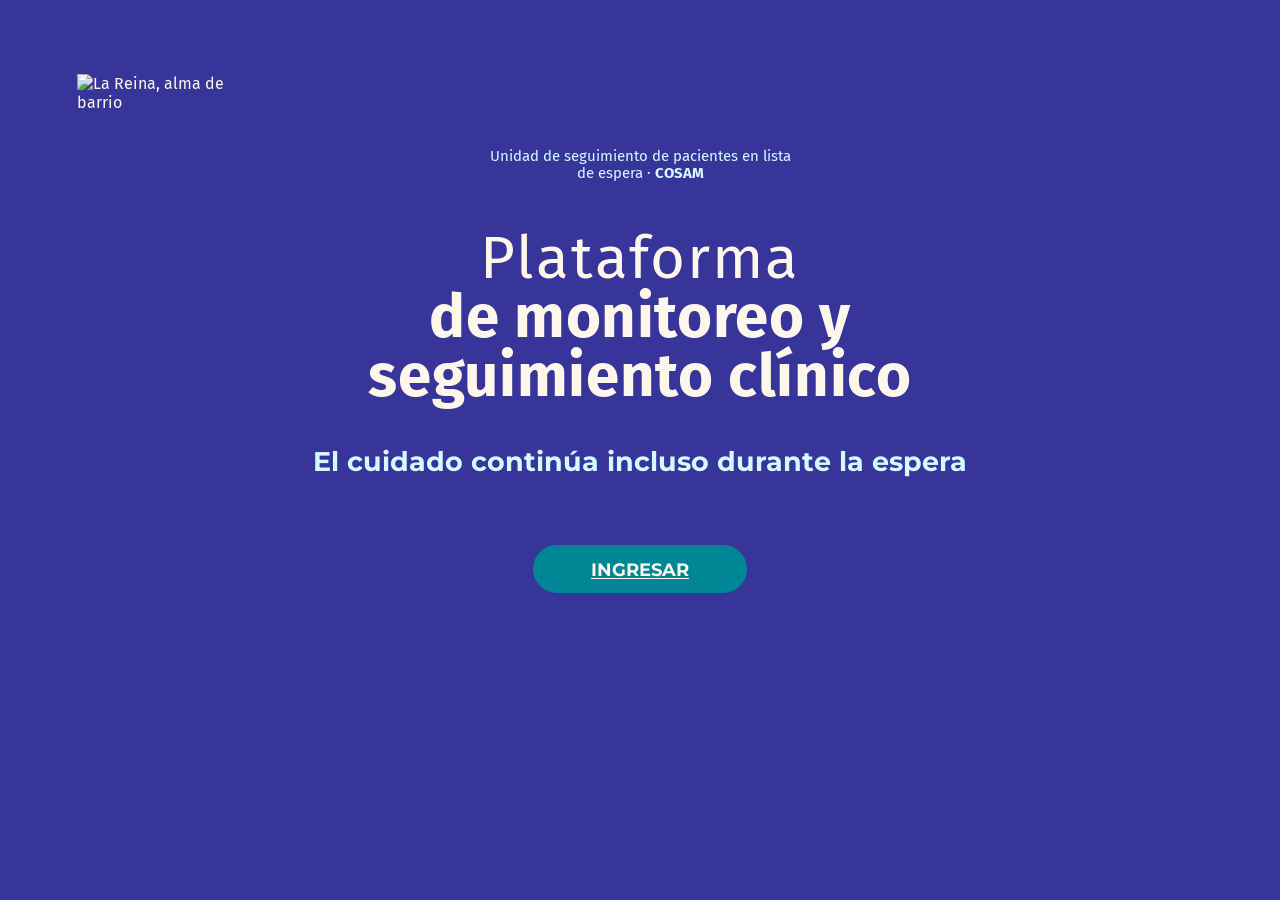
==== index.html @ 518ce2c0 "Add files via upload" ====
<!DOCTYPE html>
<html lang="es-CL">
<head>
  <meta charset="UTF-8">
  <meta name="viewport" content="width=device-width,initial-scale=1">
  <meta name="theme-color" content="#37359a">
  <meta name="description" content="Unidad de seguimiento de pacientes en lista de espera COSAM, La Reina.">
  <title>Plataforma de monitoreo y seguimiento clínico | COSAM</title>
  <link rel="preconnect" href="https://fonts.googleapis.com">
  <link rel="preconnect" href="https://fonts.gstatic.com" crossorigin>
  <link href="https://fonts.googleapis.com/css2?family=Fira+Sans:wght@400;500;600;700&family=Fira+Sans+Condensed:wght@400;500;600;700&family=Montserrat:wght@400;500;600;700&display=swap" rel="stylesheet">
  <link rel="stylesheet" href="styles.css">
</head>
<body class="landing" data-page="inicio-publico">
  <div class="aurora" aria-hidden="true">
    <video class="aurora__video" autoplay muted loop playsinline preload="auto" poster="assets/aurora-poster.jpg" tabindex="-1">
      <source src="assets/aurora.mp4" type="video/mp4">
    </video>
  </div>
  <header class="site-header">
    <img class="municipal-logo" src="assets/logo-la-reina.png" alt="La Reina, alma de barrio" width="181" height="63">
  </header>
  <main class="hero">
    <p class="institution"><span data-text="portada.institucion1">Unidad de seguimiento de pacientes en lista</span><br class="desktop-break"> <span data-text="portada.institucion2">de espera · </span><strong data-text="portada.institucionDestacado">COSAM</strong></p>
    <h1 class="hero-title">
      <span class="hero-title__light" data-text="portada.titulo1">Plataforma</span>
      <strong><span data-text="portada.titulo2">de monitoreo y</span><br class="desktop-break"> <span data-text="portada.titulo3">seguimiento clínico</span></strong>
    </h1>
    <p class="tagline" data-text="portada.lema">El cuidado continúa incluso durante la espera</p>
    <a class="enter-button" href="login.html" data-text="portada.boton">INGRESAR</a>
  </main>
  <script src="textos.js"></script>
  <script src="app.js"></script>
</body>
</html>
---- styles.css ----
/* COSAM — colores y tipografía de las referencias visuales suministradas. */
:root {
  --crema:#fdf6ea;
  --hielo:#d4faff;
  --azul:#37359a;
  --turquesa:#008695;
  --menu:#4ca0aa;
  --menu-activo:#7dbcc3;
  --fondo:#f0f1f1;
  --morado:#6961b7;
  --lavanda:#b7b7d4;
  --lavanda-fuerte:#9390c4;
  --contorno:#dbdddd;
  --texto:#5e6064;
  --font-main:'Fira Sans','Segoe UI',Arial,sans-serif;
  --font-accent:'Montserrat',Arial,sans-serif;
  --font-condensed:'Fira Sans Condensed','Arial Narrow',var(--font-main);
  --cabecera:clamp(72px,6.75vw,94px);
  --ancho-menu:clamp(166px,15.7vw,215px);
  --u:min(0.073206vw,0.130208svh);
}
*{box-sizing:border-box}
html{scroll-behavior:smooth}
body{margin:0;background:var(--fondo);font-family:var(--font-main);color:var(--texto);-webkit-font-smoothing:antialiased}
button,input,select{font:inherit}
button,a,select{ -webkit-tap-highlight-color:transparent }
a{color:inherit}
:focus-visible{outline:3px solid #1722b6;outline-offset:3px}
[hidden]{display:none!important}
.sr-only{position:absolute!important;width:1px!important;height:1px!important;padding:0!important;margin:-1px!important;overflow:hidden!important;clip:rect(0,0,0,0)!important;white-space:nowrap!important;border:0!important}
.icon{width:20px;height:20px;flex:none}
/* =====================================================
 1. PORTADA. Conserva la composición inicial en la aurora azul/verde.
 ===================================================== */
body.landing{isolation:isolate;position:relative;min-height:100svh;background:var(--azul);color:var(--crema)}
.aurora{position:fixed;z-index:-1;inset:0;overflow:hidden;background:var(--azul) url('assets/aurora-poster.jpg') center/cover no-repeat}
.aurora__video{display:block;width:100%;height:100%;object-fit:cover;pointer-events:none}
.site-header{position:absolute;top:calc(79 * var(--u));left:6%}
.municipal-logo{display:block;width:calc(181 * var(--u));height:auto}
.hero{display:flex;flex-direction:column;align-items:center;text-align:center;min-height:100svh;width:100%;padding:calc(158 * var(--u)) 24px calc(80 * var(--u))}
.institution{margin:0;color:var(--hielo);font-size:calc(16 * var(--u));line-height:calc(18 * var(--u));font-weight:400}
.institution strong{font-weight:700}
.hero-title{margin:calc(50 * var(--u)) 0 0;font-size:calc(64 * var(--u));line-height:calc(63 * var(--u));letter-spacing:calc(.7 * var(--u));font-weight:400}
.hero-title__light{display:block;font-weight:400;letter-spacing:calc(2 * var(--u))}
.hero-title strong{display:block;font-weight:700}
.tagline{margin:calc(42 * var(--u)) 0 0;color:var(--hielo);font-family:var(--font-accent);font-weight:700;font-size:calc(29 * var(--u));line-height:calc(37 * var(--u))}
.enter-button{display:inline-flex;align-items:center;justify-content:center;margin-top:calc(70 * var(--u));width:calc(228 * var(--u));min-height:max(44px,calc(51 * var(--u)));padding:10px 20px;border-radius:999px;background:var(--turquesa);color:var(--crema);font-family:var(--font-accent);font-size:calc(19 * var(--u));font-weight:700;text-decoration:underline;text-underline-offset:2px;transition:background .2s,transform .2s}
.enter-button:hover{background:#006e7e;transform:translateY(-2px)}
.enter-button:focus-visible{outline:3px solid var(--hielo);outline-offset:5px}
/* =====================================================
 2. ACCESO. Maquetación visual de la página 2.
 ===================================================== */
.login-layout{min-height:100svh;display:grid;grid-template-columns: 1fr 1fr;align-items:center;gap:clamp(20px,4vw,70px);max-width:1250px;margin:auto;padding:clamp(24px,5vw,70px) clamp(20px,5vw,70px)}
.login-form-section{display:flex;align-items:center;justify-content:center;min-width:0}
.login-form-inner{width:min(100%,470px);text-align:center}
.login-form-inner h1{font-family:var(--font-condensed);color:var(--turquesa);font-size:clamp(40px,4.5vw,64px);letter-spacing:-.045em;line-height:1.03;margin:0 0 8px;font-weight:700}
.login-description{max-width:380px;margin:0 auto 22px;font-family:var(--font-accent);font-size:clamp(12px,1.1vw,15px);line-height:1.45;color:#373737}
#accessForm{width:100%;display:flex;flex-direction:column;gap:15px}
#accessForm>input{height:clamp(42px,3.45vw,54px);border-radius:40px;border:1px solid #c9caca;padding:0 22px;text-align:center;background:#fff;color:#2f2f2f;min-width:0}
#accessForm>input::placeholder{color:#b5b5b5;font-size:clamp(12px,1.1vw,15px);opacity:1}
.login-options{display:flex;align-items:center;justify-content:space-between;gap:10px;margin:2px 0 clamp(28px,6.5vw,82px);font-size:clamp(11px,.9vw,13px);color:#929292}
.login-options label{display:flex;gap:5px;align-items:center;cursor:pointer;white-space:nowrap}
.login-options input{accent-color:var(--turquesa)}
.text-link{border:0;background:none;color:#3435a2;padding:6px 0;text-decoration:underline;cursor:pointer}
.register-btn{display:flex;align-items:center;justify-content:center;min-height:50px;width:100%;border-radius:99px;border:1px solid #8dbcc3;background:var(--turquesa);color:#fff;cursor:pointer;font-family:var(--font-condensed);font-size:clamp(15px,1.28vw,19px);transition:background .2s}
.register-btn:hover{background:#006f7b}
.demo-warning{font-size:11px;line-height:1.4;color:#767676;max-width:400px;margin:14px auto 0}
.return-link{display:inline-flex;align-items:center;justify-content:center;gap:3px;color:#545f9f;text-decoration:none;font-size:12px;margin-top:9px}
.return-link:hover{text-decoration:underline}
.return-link .icon{width:14px;height:14px}
.login-art{aspect-ratio: 1/1.02;width:min(100%,555px);justify-self:center;border-radius:32px;background:#0522a8 url('assets/imagen-acceso.webp') center/100% 100% no-repeat;box-shadow:none}
/* =====================================================
 3. PLATAFORMA: cabecera y menú general.
 ===================================================== */
.platform{display:grid;grid-template-columns:var(--ancho-menu) minmax(0,1fr);grid-template-rows:var(--cabecera) minmax(calc(100svh - var(--cabecera)),auto);min-height:100svh;background:var(--fondo)}
.platform-header{grid-column:1/-1;grid-row:1;position:relative;z-index:10;background:#008793;color:#fff;display:flex;align-items:center;justify-content:space-between;border-radius:24px 24px 18px 18px;min-width:0}
.icon-button{border:0;background:transparent;color:#fff;display:grid;place-items:center;cursor:pointer;min-width:48px;min-height:48px}
.menu-toggle{margin-left:clamp(13px,2vw,28px)}
.menu-toggle .icon{width:37px;height:37px;stroke-width:2.7}
.profile-toggle{margin-right:clamp(13px,2vw,28px)}
.profile-toggle .icon{width:38px;height:38px;stroke-width:1.4}
.icon-button:hover{opacity:.75}
.header-center{position:absolute;left:50%;transform:translateX(-50%);display:flex;align-items:center;justify-content:center;text-align:center;max-width:calc(100% - 170px);pointer-events:none}
.top-heading{font-family:var(--font-condensed);font-size:clamp(18px,2.2vw,30px);line-height:1.1;white-space:nowrap;letter-spacing:-.02em}
.top-heading strong{font-weight:700}
.top-icon{width:43px;height:43px;stroke-width:1.4}
.sidebar{grid-column:1;grid-row:2;min-width:0;background:var(--menu);color:#fff;padding:23px 0 45px;transition:opacity .2s}
.sidebar h2{margin:0 0 17px;padding:0 14%;font-family:var(--font-condensed);font-size:clamp(23px,2.2vw,30px);font-weight:700}
.side-item{display:flex;align-items:center;gap:9px;min-height:clamp(36px,3.4vw,47px);padding:6px 10% 6px 14%;font-family:var(--font-condensed);font-size:clamp(14px,1.35vw,18px);color:#fff;text-decoration:none;white-space:nowrap}
.side-item .icon{height:clamp(15px,1.65vw,22px);width:clamp(15px,1.65vw,22px);stroke-width:1.1}
.side-item span{overflow:hidden;text-overflow:ellipsis}
.side-item:hover,.side-item.is-active{background:var(--menu-activo);text-decoration:underline}
.platform-main{grid-column:2;grid-row:2;min-width:0;padding:clamp(22px,2.8vw,40px) clamp(20px,4vw,54px) 48px}
.platform.is-collapsed{grid-template-columns:0 minmax(0,1fr)}
.platform.is-collapsed .sidebar{display:none}
.section-title{text-align:center;color:var(--morado);font-family:var(--font-condensed);font-size:clamp(29px,3.15vw,43px);font-weight:700;line-height:1.08;margin:0}
.section-subtitle{color:var(--morado);text-align:center;font-family:var(--font-condensed);font-size:clamp(14px,1.42vw,19px);letter-spacing:.012em;margin:2px 0 0}
/* Panel general */
.dashboard-content{max-width:970px;margin:auto}
.dashboard-stats{width:min(100%,700px);display:grid;grid-template-columns:repeat(2,minmax(0,1fr));gap:clamp(18px,2.2vw,32px);margin:clamp(32px,4.1vw,57px) auto 0}
.stat-tile{display:flex;flex-direction:column;align-items:center;justify-content:center;min-height:clamp(115px,10vw,145px);background:var(--lavanda);border-radius:29px;color:#fff;text-align:center;text-decoration:none;padding:10px 15px;font-family:var(--font-condensed);border:1px solid #deddf1}
.stat-tile:hover{filter:brightness(.96)}
.stat-icon{width:36px;height:36px;stroke-width:1.1;margin-bottom:2px}
.stat-tile strong{font-size:clamp(25px,2.9vw,37px);line-height:1.1}
.stat-tile span{font-size:clamp(14px,1.4vw,19px);font-weight:600}
.recent-alerts{margin:clamp(26px,3.2vw,42px) auto 0;border:1px solid var(--contorno);border-radius:30px;background:#f7f7f7;overflow:hidden;max-width:970px}
.recent-alerts h2{font-family:var(--font-condensed);font-size:clamp(15px,1.45vw,19px);color:var(--morado);margin:0;padding:7px 18px 5px;border-bottom:1px solid #c7c8c8}
.recent-row{display:flex;align-items:center;min-height:50px;gap:7px;padding:7px 18px;color:#36363b;text-decoration:none}
.recent-row+.recent-row{border-top:1px solid #c7c8c8}
.recent-row:hover{background:#eaeaf0}
.recent-symbol{width:21px;height:21px;color:#888}
.recent-symbol.urgent-icon{color:#fa805c}
.recent-row span{display:flex;flex-direction:column;gap:0}
.recent-row strong{font-family:var(--font-condensed);font-size:16px;font-weight:400}
.recent-row small{font-family:var(--font-condensed);font-size:14px;color:#777}
/* Pacientes */
.patients-content{width:min(100%,835px);margin:auto}
.patient-stat-row{display:grid;grid-template-columns:1fr 1fr;gap:clamp(20px,2.4vw,32px);margin-top:clamp(28px,3.3vw,44px)}
.patient-stat{border:2px solid #dedede;border-radius:16px;background:#f8f8f8;display:flex;flex-direction:column;justify-content:center;min-height:64px;padding:7px 15px;color:var(--morado);font-family:var(--font-condensed)}
.patient-stat span{font-size:clamp(13px,1.17vw,17px)}
.patient-stat strong{font-size:clamp(19px,1.9vw,28px);line-height:1}
.search-field{position:relative;margin-top:15px}
.search-field input{width:100%;height:43px;border-radius:22px;border:1px solid #cacdce;padding:0 45px 0 25px;background:#fff;color:#494949;text-align:center}
.search-field input::placeholder{color:#c1c1c1;font-family:var(--font-condensed);font-size:clamp(12px,1.05vw,15px)}
.search-field .icon{position:absolute;top:50%;right:14px;transform:translateY(-50%);color:#c3c3c3;width:20px}
.patient-filters{display:grid;grid-template-columns:1fr 1fr;gap:clamp(18px,2.4vw,32px);margin-top:14px}
.patient-filters label{position:relative}
.patient-filters select{width:100%;height:40px;appearance:none;padding:0 39px 0 12px;border:2px solid #dcdede;border-radius:13px;color:var(--morado);background:#f8f8f8;font-family:var(--font-condensed);font-size:clamp(13px,1.15vw,16px);cursor:pointer}
.patient-filters label:after{content:'▼';position:absolute;right:10px;top:11px;color:var(--morado);pointer-events:none;font-size:12px;border-left:1px solid #b5b5b5;padding-left:9px}
.list-heading{font-family:var(--font-condensed);color:var(--morado);font-size:clamp(15px,1.43vw,19px);margin:clamp(22px,3vw,38px) 0 10px}
.patient-list{display:flex;flex-direction:column;gap:13px}
.patient-card{border:1px solid #dedede;border-radius:26px;padding:13px 19px 10px;min-height:92px;background:#f8f8f8;display:grid;grid-template-columns:1fr auto;grid-template-rows:1fr auto;color:#4e4f50;text-decoration:none}
.patient-card:hover{border-color:#a7a4da;background:#f5f5ff}
.patient-card>div:first-child{display:flex;flex-direction:column;gap:1px}
.patient-card strong{font-family:var(--font-condensed);font-size:clamp(12px,1.13vw,16px);font-weight:600}
.patient-card small{font-family:var(--font-condensed);font-size:clamp(11px,.98vw,14px)}
.patient-arrow{color:var(--morado);width:25px;height:25px;stroke-width:3}
.patient-footer{grid-column:1/-1;display:flex;justify-content:space-between;gap:10px;align-items:center;font-family:var(--font-condensed);font-size:clamp(11px,1.08vw,15px)}
.patient-status{font-size:clamp(10px,.92vw,13px);text-decoration:underline;text-underline-offset:2px}
.patient-status.pending{color:#be7919}
.patient-status.alert{color:#dc351f}
.empty-filter{padding:25px;text-align:center;color:var(--morado)}
/* Ficha */
.detail-content{width:min(100%,1000px);margin:auto}
.breadcrumbs{font-family:var(--font-condensed);color:var(--morado);font-size:clamp(14px,1.35vw,19px);margin:4px 0 32px}
.breadcrumbs a{color:#7e7e7e}
.detail-columns{display:grid;grid-template-columns:minmax(0,1fr) minmax(0,1.05fr);gap:clamp(22px,4.1vw,56px)}
.detail-left{border-right:1px solid #c0c1c2;padding:0 clamp(20px,2.5vw,38px) 0 0;display:flex;flex-direction:column;min-height:520px}
.profile-intro{display:flex;align-items:center;gap:16px;margin-bottom:18px}
.profile-avatar{width:90px;height:90px;background:#586588;border-radius:50%;position:relative;flex:none;overflow:hidden}
.profile-avatar:before{content:'';position:absolute;width:33px;height:43px;top:16px;left:29px;background:#f0f1f1;border-radius:46% 46% 44% 44%}
.profile-avatar:after{content:'';position:absolute;width:66px;height:41px;top:59px;left:12px;background:#f0f1f1;border-radius:48% 48% 0 0}
.profile-intro h1{font-family:var(--font-condensed);font-size:clamp(22px,2vw,29px);color:var(--morado);line-height:1.1;margin:0 0 4px}
.profile-intro p{font-family:var(--font-condensed);font-size:clamp(12px,1.12vw,16px);margin:0;line-height:1.18}
.patient-badges{display:grid;grid-template-columns:1fr 1fr;gap:12px;margin:0 0 19px}
.pill-orange,.pill-grey{border-radius:99px;text-align:center;padding:4px 7px;color:#fff;font-family:var(--font-condensed);font-weight:500;font-size:clamp(10px,1vw,13px)}
.pill-orange{background:#bd7719}.pill-grey{background:#aaa}
.small-info-card{border-radius:23px;border:2px solid #dfdfdf;background:#f7f7f7;padding:12px 17px;margin-bottom:15px;display:flex;flex-direction:column;font-family:var(--font-condensed);font-size:14px;min-height:83px}
.small-info-card strong{font-size:16px;color:var(--morado)}
.small-info-card small{font-size:12px}
.professional{display:flex;align-items:center;gap:10px;margin-top:auto;padding-top:22px;font-family:var(--font-condensed)}
.professional .icon{color:#7d75b8;width:34px;height:34px;stroke-width:1.25}
.professional div{display:flex;flex-direction:column}.professional strong{font-size:15px}.professional small{font-size:13px}
.detail-right{min-width:0}
.detail-tabs{display:grid;grid-template-columns:repeat(3,minmax(0,1fr));gap:8px;margin-bottom:15px}
.tab{border:none;border-radius:999px;background:var(--lavanda);color:#fff;font-family:var(--font-condensed);padding:7px 9px;font-size:14px;font-weight:600;cursor:pointer}
.tab.is-selected,.tab:hover{background:#817bc0}
.detail-subheading{font-size:15px;font-family:var(--font-condensed);font-weight:400;margin:0 0 9px}
.detail-purple-box{background:#eae8f9;border:2px solid #c7c3ef;border-radius:22px;padding:10px 15px;margin-bottom:12px}
.detail-purple-box h3,.detail-notes h3{font-family:var(--font-condensed);font-size:14px;margin:0;color:var(--morado)}
.detail-facts{display:grid;grid-template-columns:1.2fr 1fr;gap:1px 8px;margin-top:9px;font-family:var(--font-condensed);font-size:12px}
.detail-facts span:nth-child(even){text-align:right}
.detail-notes{background:#ececf4;border:2px solid #d9d9e7;border-radius:20px;overflow:hidden}
.detail-notes>div{padding:10px 15px}.detail-notes>div+div{border-top:1px solid #c4c5cb}
.detail-notes p{font-family:var(--font-condensed);font-size:12px;line-height:1.3;margin:0}
.devices-heading{font-family:var(--font-condensed);font-size:15px;color:var(--morado);margin:18px 0 4px}
.device-row{display:flex;align-items:center;gap:9px;min-height:48px;border-bottom:1px solid #bebec0;font-family:var(--font-condensed)}
.device-row .icon{width:33px;height:33px;color:#918bc6;stroke-width:1.1}
.device-row div{display:flex;flex-direction:column;min-width:0;flex:1}
.device-row strong{font-size:13px;font-weight:400}.device-row small{font-size:12px;color:var(--morado)}
.connected{font-family:var(--font-condensed);font-size:9px;color:#fff;background:#86a889;padding:3px 8px;border-radius:99px;white-space:nowrap}
.data-button{display:block;width:100%;border:none;border-radius:99px;background:#817cc0;color:#fff;text-align:center;padding:9px 12px;font-family:var(--font-condensed);font-size:15px;font-weight:600;cursor:pointer;text-decoration:none}
.data-button:hover{background:#625bb2}
.empty-tab{background:#eeeef6;border:1px solid #deddf0;border-radius:20px;padding:25px 18px;font-size:15px;line-height:1.5}
.inline-link{display:inline-block;color:var(--morado);padding-top:12px}
/* Alertas */
.alerts-content{width:min(100%,885px);margin:auto}
.alert-stats{display:grid;grid-template-columns:repeat(3,minmax(0,1fr));gap:clamp(14px,2.25vw,31px);margin:clamp(32px,4.15vw,57px) auto clamp(38px,5.1vw,69px);max-width:760px}
.alert-stats div{background:var(--lavanda-fuerte);border-radius:18px;color:#fff;min-height:86px;display:flex;flex-direction:column;justify-content:center;align-items:flex-start;padding:11px 19px;font-family:var(--font-condensed)}
.alert-stats span{font-size:clamp(14px,1.55vw,21px)}
.alert-stats strong{font-size:clamp(26px,2.65vw,36px);line-height:1}
.alerts-list-title{font-family:var(--font-condensed);color:var(--morado);font-size:clamp(17px,1.7vw,23px);margin:0 0 14px}
.alerts-list{display:flex;flex-direction:column;gap:27px}
.alert-card{background:#f8f8f8;border:1px solid #dfdfdf;border-radius:26px;padding:18px 19px 14px;min-height:144px}
.alert-card-top{display:flex;justify-content:space-between;gap:18px}
.alert-card-top p{font-family:var(--font-condensed);font-size:14px;margin:0 0 4px}
.alert-card-top h3{font-family:var(--font-condensed);font-size:16px;font-weight:400;margin:0 0 4px}
.red-text{color:#dd341f}.orange-text{color:#b77920}
.severity{align-self:flex-start;border-radius:999px;padding:5px 12px;color:#fff;font-family:var(--font-condensed);font-size:12px;white-space:nowrap}
.severity.urgent{background:#ed3517}.severity.priority{background:#bc7d24}
.alert-actions{display:grid;grid-template-columns:1fr 1fr;gap:clamp(14px,3vw,42px);margin-top:15px}
.alert-actions button{border-radius:99px;border:1px solid #cbcbcb;height:41px;background:#fff;color:#9e9e9e;font-family:var(--font-condensed);font-size:clamp(12px,1.15vw,15px);cursor:pointer}
.alert-actions .manage-alert{background:#bdbdbd;color:#fff}
.alert-actions button:hover{background:var(--morado);color:white}
/* Secciones que la referencia solo muestra en el menú */
.pending-content{max-width:820px;margin:auto}
.placeholder{background:#fafafa;border:1px solid #ddd;border-radius:24px;padding:30px;max-width:680px;margin:55px auto;text-align:center}
.placeholder h2{color:var(--morado);font-family:var(--font-condensed)}
.placeholder p{line-height:1.6}.return-panel{max-width:260px;margin:24px auto 0}
/* Diálogos y avisos (demostración, sin backend) */
.cosam-dialog{position:fixed;max-width:min(94vw,460px);border:1px solid #d9d9e2;background:#fbfbfd;border-radius:24px;padding:30px 25px 25px;color:#42414a;box-shadow:0 12px 60px #1114}
.cosam-dialog::backdrop{background:#10103f80}
.cosam-dialog h2{font-family:var(--font-condensed);font-size:25px;color:var(--morado);margin:0 35px 8px 0}
.cosam-dialog p{font-size:14px;line-height:1.6;margin:0 0 23px}
.dialog-close{position:absolute;top:14px;right:14px;border:0;background:none;cursor:pointer;color:var(--morado)}
.dialog-accept{border:0;border-radius:99px;background:var(--turquesa);color:#fff;padding:10px 25px;cursor:pointer}
.toast{position:fixed;right:24px;bottom:24px;background:#fff;color:#35345b;border-left:5px solid var(--turquesa);border-radius:9px;box-shadow:0 6px 30px #0003;max-width:min(92vw,420px);padding:13px 17px;font-size:14px;line-height:1.4;z-index:80;opacity:0;transform:translateY(15px);pointer-events:none;transition:opacity .2s,transform .2s}
.toast.is-visible{opacity:1;transform:translateY(0)}
@media(max-width:760px), (max-height:500px){
  .site-header{position:relative;top:auto;left:auto;padding:28px 24px 0}
  .municipal-logo{width:clamp(135px,30vw,181px)}
  .hero{min-height:calc(100svh - 90px);padding:clamp(38px,9vh,76px) 22px 55px}
  .institution{font-size:15px;line-height:1.25;max-width:350px}
  .hero-title{font-size:clamp(32px,6.5vw,57px);line-height:1.06;letter-spacing:.3px;margin-top:38px}
  .hero-title__light{letter-spacing:1px}
  .desktop-break{display:none}
  .tagline{font-size:clamp(19px,4vw,27px);line-height:1.35;margin-top:30px;max-width:580px}
  .enter-button{margin-top:44px;width:min(228px,100%);min-height:51px;font-size:18px}
}
@media(max-width:820px){
  .login-layout{grid-template-columns:1fr;gap:32px;padding:40px 24px;max-width:570px}
  .login-form-inner h1{font-size:45px}
  .login-description{font-size:13px}
  .login-art{height:330px;width:min(100%,445px);aspect-ratio:auto;background-size:cover}
  .login-options{margin-bottom:35px}
}
@media(max-width:700px){
  .platform{--ancho-menu:0px;--cabecera:70px;grid-template-columns:0 minmax(0,1fr)}
  .platform-header{border-radius:0 0 15px 15px}
  .sidebar{display:none;position:absolute;top:70px;bottom:0;left:0;width:215px;min-height:calc(100svh - 70px);z-index:9;box-shadow:5px 5px 20px #0002}
  .platform:not(.is-collapsed) .sidebar{display:block}
  .platform.is-collapsed .sidebar{display:none}
  .platform-main{grid-column:2;padding:27px 18px 40px}
  .platform .sidebar h2{font-size:25px}
  .platform .side-item{min-height:43px;font-size:17px}
  .top-heading{font-size:clamp(12px,3.1vw,19px);white-space:normal}
  .top-icon{width:34px;height:34px}
  .menu-toggle .icon{width:28px;height:28px}
  .profile-toggle .icon{width:31px;height:31px}
  .menu-toggle{margin-left:5px}.profile-toggle{margin-right:5px}
  .header-center{max-width:calc(100% - 130px)}
  .section-title{font-size:33px}
  .dashboard-stats{margin-top:32px;gap:12px}
  .stat-tile{min-height:120px;border-radius:19px}.stat-tile strong{font-size:27px}
  .recent-alerts{margin-top:25px}
  .patient-stat-row,.patient-filters{gap:10px}
  .patient-stat{padding:7px 10px}
  .detail-columns{grid-template-columns:1fr;gap:28px}
  .detail-left{border-right:0;border-bottom:1px solid #c0c1c2;padding:0 0 20px;min-height:0}
  .professional{margin-top:9px}
  .breadcrumbs{margin-bottom:20px}
  .alert-stats{gap:9px;margin:29px auto 34px}
  .alert-stats div{min-height:72px;border-radius:13px;padding:9px 11px}
  .alert-stats span{font-size:14px}
  .alert-stats strong{font-size:24px}
  .alert-card{padding:15px 13px}
  .alert-card-top{gap:8px}
  .alert-card-top p{font-size:12px}
  .severity{font-size:10px;padding:4px 8px}
  .alert-actions{gap:10px}
}
@media(prefers-reduced-motion:reduce){
  *,*::before,*::after{scroll-behavior:auto!important;transition:none!important;animation:none!important}
  .aurora__video{display:none}
}
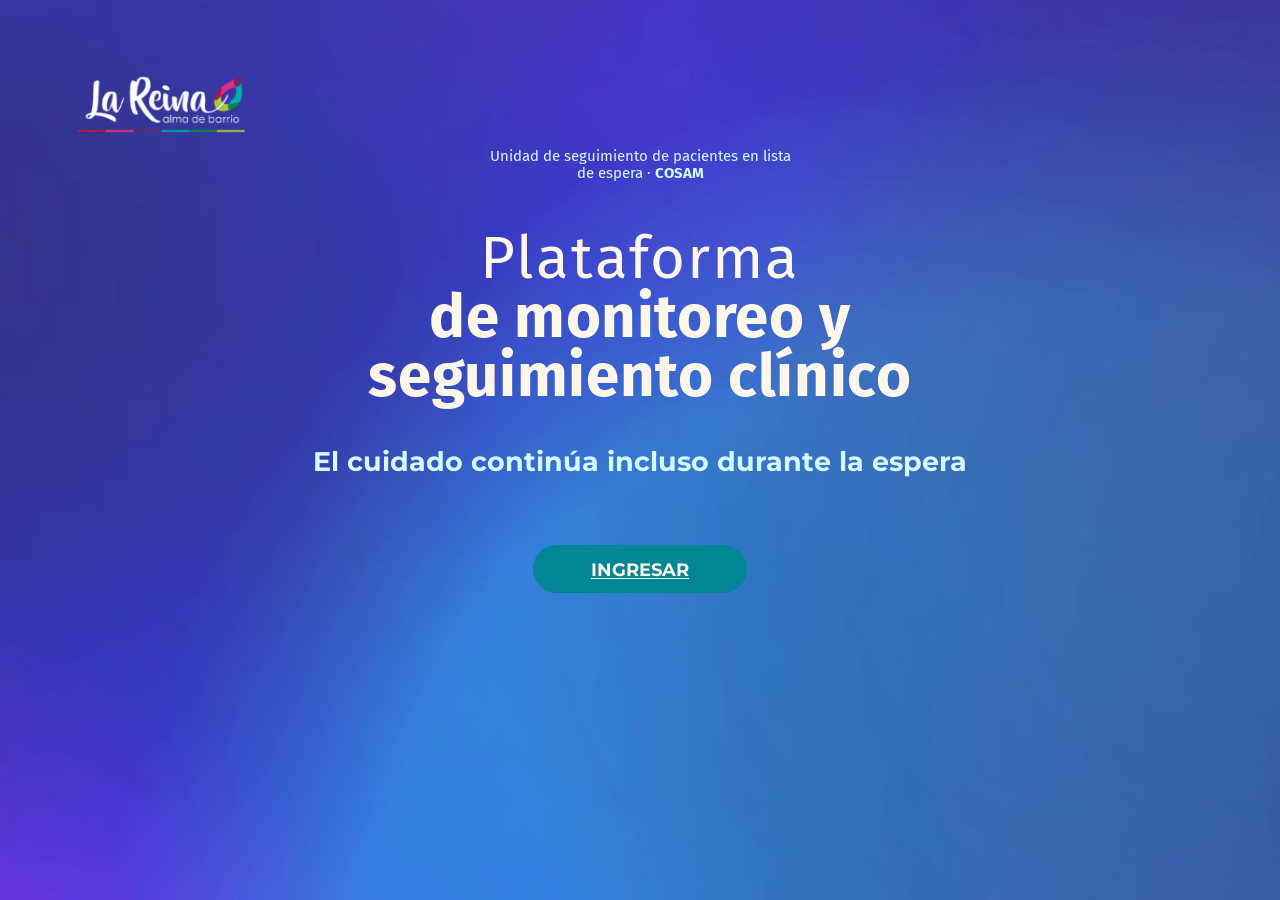
==== commit 02efe011: "Add files via upload corrección" ====
--- a/index.html
+++ b/index.html
@@ -13,12 +13,12 @@
 </head>
 <body class="landing" data-page="inicio-publico">
   <div class="aurora" aria-hidden="true">
-    <video class="aurora__video" autoplay muted loop playsinline preload="auto" poster="assets/aurora-poster.jpg" tabindex="-1">
-      <source src="assets/aurora.mp4" type="video/mp4">
+    <video class="aurora__video" autoplay muted loop playsinline preload="auto" poster="aurora-poster.jpg" tabindex="-1">
+      <source src="aurora.mp4" type="video/mp4">
     </video>
   </div>
   <header class="site-header">
-    <img class="municipal-logo" src="assets/logo-la-reina.png" alt="La Reina, alma de barrio" width="181" height="63">
+    <img class="municipal-logo" src="logo-la-reina.png" alt="La Reina, alma de barrio" width="181" height="63">
   </header>
   <main class="hero">
     <p class="institution"><span data-text="portada.institucion1">Unidad de seguimiento de pacientes en lista</span><br class="desktop-break"> <span data-text="portada.institucion2">de espera · </span><strong data-text="portada.institucionDestacado">COSAM</strong></p>
--- a/styles.css
+++ b/styles.css
@@ -33,7 +33,7 @@
  1. PORTADA. Conserva la composición inicial en la aurora azul/verde.
  ===================================================== */
 body.landing{isolation:isolate;position:relative;min-height:100svh;background:var(--azul);color:var(--crema)}
-.aurora{position:fixed;z-index:-1;inset:0;overflow:hidden;background:var(--azul) url('assets/aurora-poster.jpg') center/cover no-repeat}
+.aurora{position:fixed;z-index:-1;inset:0;overflow:hidden;background:var(--azul) url('aurora-poster.jpg') center/cover no-repeat}
 .aurora__video{display:block;width:100%;height:100%;object-fit:cover;pointer-events:none}
 .site-header{position:absolute;top:calc(79 * var(--u));left:6%}
 .municipal-logo{display:block;width:calc(181 * var(--u));height:auto}
@@ -68,7 +68,7 @@
 .return-link{display:inline-flex;align-items:center;justify-content:center;gap:3px;color:#545f9f;text-decoration:none;font-size:12px;margin-top:9px}
 .return-link:hover{text-decoration:underline}
 .return-link .icon{width:14px;height:14px}
-.login-art{aspect-ratio: 1/1.02;width:min(100%,555px);justify-self:center;border-radius:32px;background:#0522a8 url('assets/imagen-acceso.webp') center/100% 100% no-repeat;box-shadow:none}
+.login-art{aspect-ratio: 1/1.02;width:min(100%,555px);justify-self:center;border-radius:32px;background:#0522a8 url('imagen-acceso.webp') center/100% 100% no-repeat;box-shadow:none}
 /* =====================================================
  3. PLATAFORMA: cabecera y menú general.
  ===================================================== */
